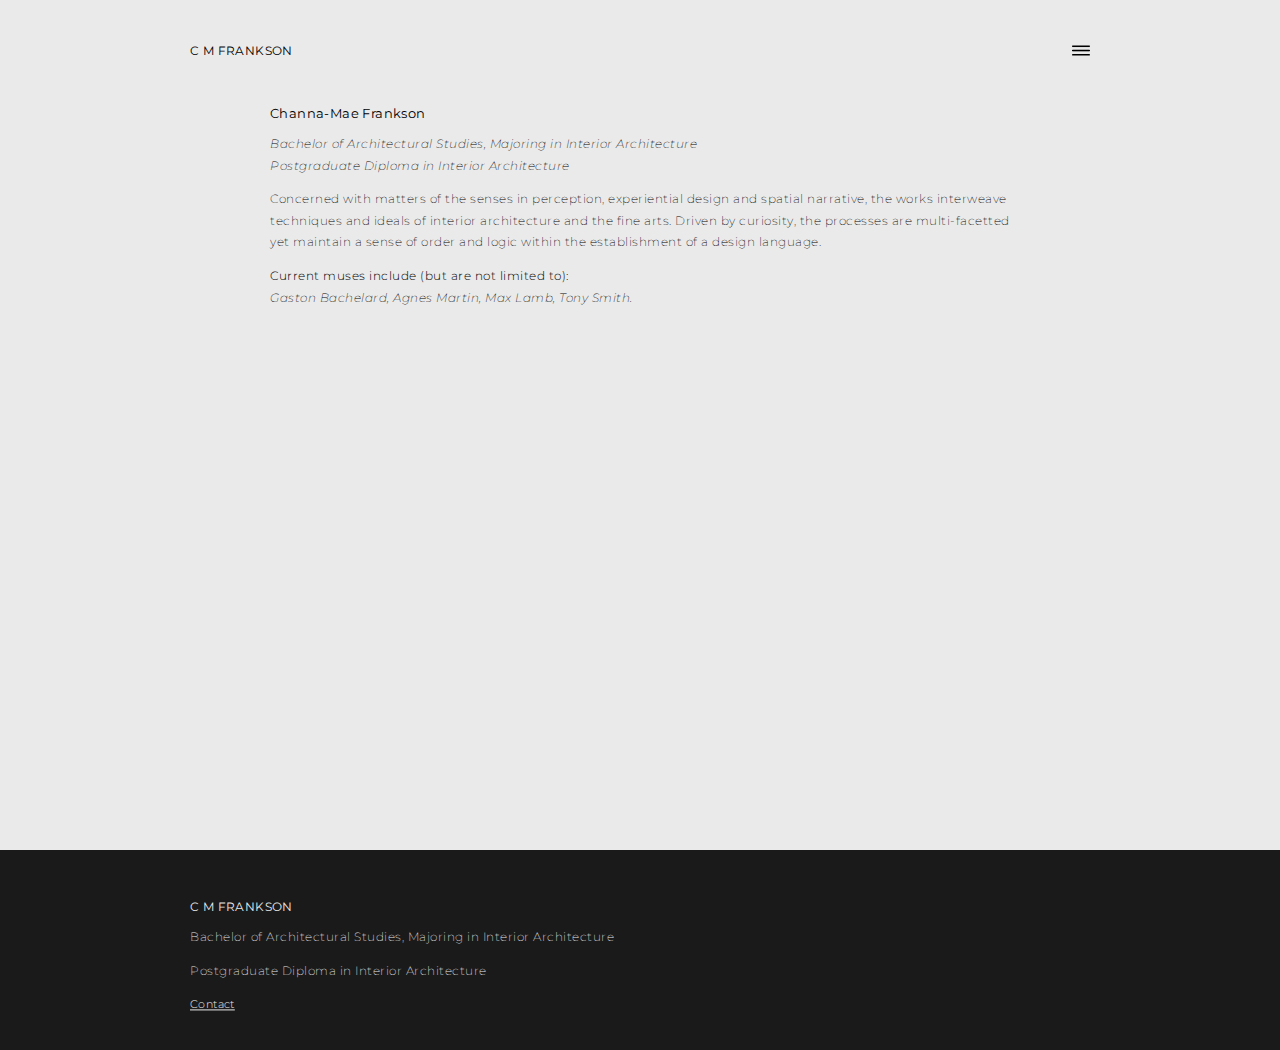
==== about.html @ 0553541b "Masonry and about.html" ====
<!DOCTYPE html>
<html lang="en-US">
<head>    
    <title>C M Frankson</title>
    <meta name="keywords" content="Web, Project, Keywords">
    <meta name="description" content="Description of the page">
    <meta name="viewport" content="width=device-width, initial-scale=1.0">
    <link rel="stylesheet" href="css/style.css">
    <link href="https://fonts.googleapis.com/css?family=Montserrat:200,200i,300,400" rel="stylesheet">
    <script src="js/jquery-2.2.0.js"></script>
    <script src="js/script.js"></script>
</head>

<body>

    <header>
        <div class="wrapper">
            <a href="index.html"><h1>C M Frankson</h1></a>
            <img src="img/menu.png" class="open" alt="menu">
        </div>
    </header>
    
    <div class="menu">
        <div class="closeWrapper">
            <img src="img/close.png" class="close" alt="close">
        </div>
        <ul>
            <li><span><a href="article.html">Visual Manipulation</a></span>Interior</li>
            <li><span><a href="#">Space for Potential</a></span>Interior</li>
            <li><span><a href="#">Comvita Balance</a></span>Interior</li>
            <li><span><a href="#">Eshel</a></span>Furniture</li>
            <li><span><a href="#">Displace</a></span>Photography</li>
            <li><span><a href="photo.html">Yu Mei</a></span>Photography</li>
        </ul>
        <div class="links">    
            <a href="#" class="hyperlink">Contact</a>
            <a href="about.html" class="hyperlink">About</a>
            <a href="https://www.instagram.com/channamaefrankson/" class="hyperlink" target="_blank">Instagram</a>
        </div>
    </div>
    
    <div class="blackout"></div>
    
    <div class="content">
    
        <div class="text">
            <h2><b>Channa-Mae Frankson</b></h2>
            <p><i>Bachelor of Architectural Studies, Majoring in Interior Architecture<br>Postgraduate Diploma in Interior Architecture</i></p>
            <p>Concerned with matters of the senses in perception, experiential design and spatial narrative, the works interweave techniques and ideals of interior architecture and the fine arts. Driven by curiosity, the processes are multi-facetted yet maintain a sense of order and logic within the establishment of a design language.</p>
            <p><b>Current muses include (but are not limited to):</b><br><i>Gaston Bachelard, Agnes Martin, Max Lamb, Tony Smith.</i></p>
        </div>
        
    </div>
    
    <footer>
        <div class="wrapper">
            <h1>C M Frankson</h1>
            <p>Bachelor of Architectural Studies, Majoring in Interior Architecture</p>
            <p>Postgraduate Diploma in Interior Architecture</p>
            <a href="#" class="hyperlink">Contact</a>
        </div>
    </footer>
    
</body>

</html>
---- css/style.css ----
body, html {
    margin: 0;
    background-color: #eaeaea;
    color: black;
    font-family: 'Montserrat', sans-serif;
}

h1 {
    font-weight: 400;
    font-size: 12px;
    letter-spacing: 0.4px;
    text-transform: uppercase;
    margin: 0;
    text-decoration: none;
}

h2 {
    font-weight: 300;
    font-size: 13px;
    letter-spacing: 0.4px;
    margin: 5px 0;
}

h2 b {
    font-weight: 400;
}

h3 {
    font-weight: 300;
    font-size: 10px;
    letter-spacing: 0.4px;
}

p {
    font-weight: 200;
    font-size: 12px;
    letter-spacing: 0.5px;
    line-height: 1.8;
}

p b {
    font-weight: 300;
}

.hyperlink {
    font-weight: 300;
    font-size: 11px;
    letter-spacing: 0.4px;
    margin: 5px 0;
    color: inherit;
    text-decoration: underline;
}

a {
    color: inherit;
    text-decoration: none;
}

i {
    font-weight: 200i;
}

.highlight {
    padding: 20px 40px;
        -webkit-box-sizing: border-box;
    -moz-box-sizing: border-box;
    box-sizing: border-box;
}

.menu {
    position: fixed;
    height: 100vh;
    width: 450px;
    max-width: 100vw;
    top: 0;
    right: calc(0vw - 450px);
    background-color: #1a1a1a;
    color: #eaeaea;
    z-index: 3;
}

.closeWrapper {
    position: relative;
    height: 100px;
    width: 100%;
}

.close {
    position: absolute;
    top: 50%;
    left: 40px;
    transform: translateY(-50%);
}

.menu ul {
    list-style: none;
    padding: 0 40px;
    margin: 0
}

.menu li {
    font-weight: 300;
    font-size: 11px;
    letter-spacing: 0.4px;
    margin: 30px 0;
    text-decoration: none;
}

.menu li a {
    text-decoration: none;
  
}

.menu li a:hover {
    text-decoration: underline;
}

.menu li span {
    font-size: 14px;
    display: block;
    margin-bottom: 5px;
}

.menu li:first-of-type {
    margin-top: 0;
}

.menu .links {
    margin-top: 0px;
    padding: 0 40px;
}

.links a {
    display: block;
    margin: 0 0 8px 0;
}
 
.blackout {
    position: fixed;
    height: 100vh;
    width: 100vw;
    top: 0;
    left: 0;
    background-color: black;
    opacity: 0.4;
    z-index: 2;
    display: none;
}

header {
    position: fixed;
    height: 100px;
    width: 100%;
    top: 0;
    background-color: #eaeaea;
    z-index: 2;
    -webkit-transition: height 600ms; /* Safari */
    transition: height 600ms;
}

.wrapper {
    position: absolute;
    width: 900px;
    top: 50%;
    left: 50%;
    transform: translate(-50%, -50%);
    -webkit-transition: width 600ms; /* Safari */
    transition: width 600ms;
}

header .wrapper h1 {
    float: left;
}

.wrapper .open{
    width: 18px;
    float: right;
    margin-top: 2.5px;
    cursor: pointer;
}

.menu .close{
    width: 13px;
    float: right;
    cursor: pointer;
}

.content {
    width: 900px;
    margin: 100px auto 50px auto;
    min-height: calc(100vh - 200px);
    overflow: auto;
    -webkit-transition: width 600ms; /* Safari */
    transition: width 600ms;
}

.grid {
    list-style: none;
    padding: 0;
    overflow: auto;
    margin: 0;
}

.grid li {
    width: 360px;
    float: left;
    margin-bottom: 120px;
}

.gutter-sizer { width: 180px; }

.grid .imgWrapper {
    position: relative;
    width: 360px;
    min-height: 270px;
    overflow: hidden;
    border-radius: 2px;
}

.grid .imgWrapper:hover  > img {
    height: 100.5%;
}

.grid .imgWrapper img {
    position: absolute;
    left: 50%;
    top: 50%;
    height: 100%;
    width: auto;
    -webkit-transform: translate(-50%,-50%);
      -ms-transform: translate(-50%,-50%);
          transform: translate(-50%,-50%);
        -webkit-transition: height 300ms; /* Safari */
    transition: height 300ms;
}

.grid h3 {
    margin: 14px 0 0 0;
}

.grid h2 {
    margin: 0 0 0 0;
    display: inline-block;
}

.grid p {
    margin: 8px 0 0 0;
    letter-spacing: 0.3px;
    line-height: 1.6;
}

.button {
    display: inline-block;
    font-weight: 400;
    font-size: 10px;
    letter-spacing: 0.8px;
    text-transform: uppercase;
    border: 1px solid black;
    padding: 5px 12px;
    margin: 10px 0 0 0;
    -webkit-transition: background-color 800ms; /* Safari */
    transition: background-color 800ms;
    -webkit-transition: color 700ms; /* Safari */
    transition: color 700ms;
    cursor: pointer;
}

.button:hover {
    background-color: #1a1a1a;
    color: #eaeaea
}

.text {
    width: 740px;
    margin: 0 80px 40px 80px;
    -webkit-transition: margin 600ms; /* Safari */
    transition: margin 600ms;
}

.gridFull {
    width: 900px;
}

.gridFull img {
    width: 100%;
    margin-bottom: 20px;
}

.gridOne {
    width: 740px;
    margin: 20px 80px;
}

.gridOne img {
    width: 100%;
    margin-bottom: 20px;
}

.gridTwo {
    width: 100%;
    margin: 20px 0;
}

.gridTwo img {
    width: 48%;
    margin-bottom: 20px;
}

.gridTwo img:nth-of-type(even) {
    float: right;
}

footer {
    position: absolute;
    min-height: 100px;
    width: 100%;
    background-color: #1a1a1a;
    color: #eaeaea;
    padding: 40px 0 60px 0;
}

footer h1 {
    margin: 12px 0;
}

@media only screen and (max-width: 980px) {
    
    .links a {
        margin: 0 0 16px 0;
    }
    
    header, .closeWrapper {
        height: 80px;
    }
    
    .wrapper, .content {
        width: 700px;
    }
    
    .content {
        margin-top: 80px;
    }
    
    .grid li {
        width: 300px;
        margin-bottom: 80px;
    }
    
    .gutter-sizer { width: 100px; }

    .grid .imgWrapper {
        width: 300px;
        min-height: 210px;
    }
    
    .text, .gridOne, .gridFull {
        width: 700px;
        margin: 0;
    }
    
}

@media only screen and (max-width: 740px) {
    
    .highlight {
        padding: 10px 10px;
    }
    
    .wrapper, .content {
        width: calc(100vw - 40px);
        -webkit-transition: none; /* Safari */
        transition: none;
    }
    
    .grid li {
        width: 100%;
        margin-bottom: 80px;
    }
    
    .gutter-sizer { width: 0px; }

    .grid .imgWrapper {
        width: 100%;
        min-height: 480px;
    }
    
    .text, .gridOne, .gridFull {
        width: 100%;
        margin: 0;
    }
    
    .gridTwo img {
        width: 100%;
        margin-bottom: 20px;
    }
    
}

@media only screen and (max-width: 414px) {
    
   .grid .imgWrapper {
        width: 100%;
        min-height: 260px;
    } 
    
}
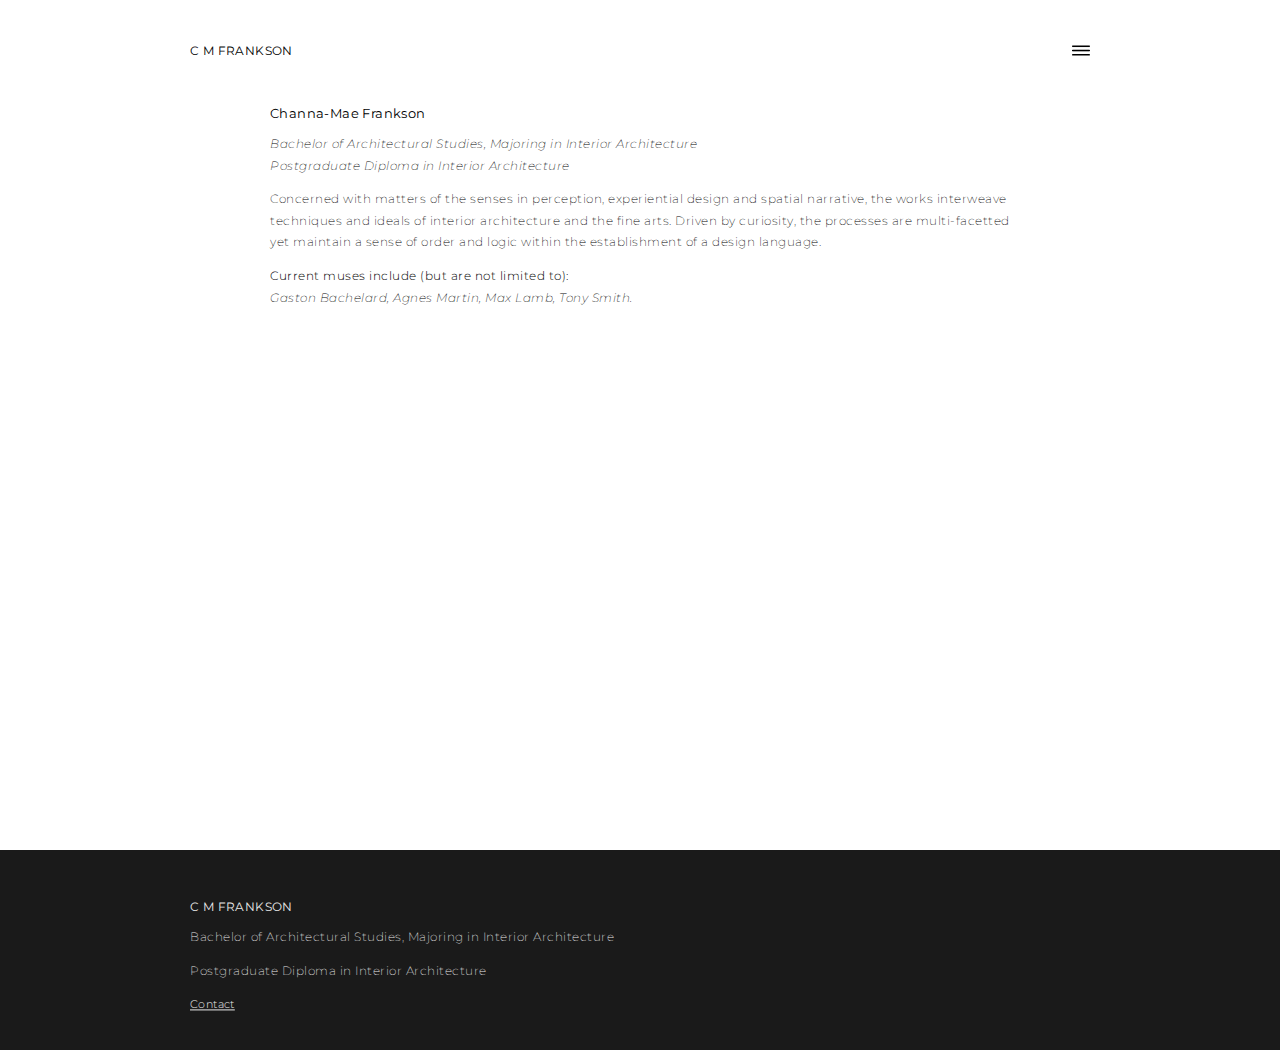
==== commit f9cc5995: "Space for potential" ====
--- a/about.html
+++ b/about.html
@@ -25,8 +25,8 @@
             <img src="img/close.png" class="close" alt="close">
         </div>
         <ul>
-            <li><span><a href="article.html">Visual Manipulation</a></span>Interior</li>
-            <li><span><a href="#">Space for Potential</a></span>Interior</li>
+            <li><span><a href="visual-manipulation.html">Visual Manipulation</a></span>Interior</li>
+            <li><span><a href="space-for-potential">Space for Potential</a></span>Interior</li>
             <li><span><a href="#">Comvita Balance</a></span>Interior</li>
             <li><span><a href="#">Eshel</a></span>Furniture</li>
             <li><span><a href="#">Displace</a></span>Photography</li>
--- a/css/style.css
+++ b/css/style.css
@@ -1,6 +1,6 @@
 body, html {
     margin: 0;
-    background-color: #eaeaea;
+    background-color: white;
     color: black;
     font-family: 'Montserrat', sans-serif;
 }
@@ -152,7 +152,7 @@
     height: 100px;
     width: 100%;
     top: 0;
-    background-color: #eaeaea;
+    background-color: white;
     z-index: 2;
     -webkit-transition: height 600ms; /* Safari */
     transition: height 600ms;
@@ -164,8 +164,6 @@
     top: 50%;
     left: 50%;
     transform: translate(-50%, -50%);
-    -webkit-transition: width 600ms; /* Safari */
-    transition: width 600ms;
 }
 
 header .wrapper h1 {
@@ -190,8 +188,6 @@
     margin: 100px auto 50px auto;
     min-height: calc(100vh - 200px);
     overflow: auto;
-    -webkit-transition: width 600ms; /* Safari */
-    transition: width 600ms;
 }
 
 .grid {
@@ -199,6 +195,7 @@
     padding: 0;
     overflow: auto;
     margin: 0;
+    overflow: show;
 }
 
 .grid li {
@@ -208,6 +205,8 @@
 }
 
 .gutter-sizer { width: 180px; }
+
+.grid-item { width: 360px; }
 
 .grid .imgWrapper {
     position: relative;
@@ -273,8 +272,10 @@
 .text {
     width: 740px;
     margin: 0 80px 40px 80px;
-    -webkit-transition: margin 600ms; /* Safari */
-    transition: margin 600ms;
+}
+
+.grid img:hover {
+    cursor: inherit;
 }
 
 .gridFull {
@@ -288,12 +289,15 @@
 
 .gridOne {
     width: 740px;
-    margin: 20px 80px;
+    margin: 0 80px 20px 80px;
 }
 
 .gridOne img {
     width: 100%;
-    margin-bottom: 20px;
+}
+
+.gridOne p {
+    margin-bottom: 40px;
 }
 
 .gridTwo {
@@ -310,6 +314,26 @@
     float: right;
 }
 
+.gridThree {
+    width: 100%;
+    margin: 0 0 20px 0;
+    display: inline-block
+}
+
+.gridThree img {
+    width: calc(33.33% - 20px);
+    margin: 0 10px 0 10px;
+    float: left;
+}
+
+.gridThree img:nth-of-type(1) {
+    margin: 0 20px 0 0;
+}
+
+.gridThree img:nth-of-type(3) {
+    margin: 0 0 0 20px;
+}
+
 footer {
     position: absolute;
     min-height: 100px;
@@ -348,6 +372,8 @@
     
     .gutter-sizer { width: 100px; }
 
+    .grid-item { width: 300px; }
+    
     .grid .imgWrapper {
         width: 300px;
         min-height: 210px;
@@ -368,8 +394,6 @@
     
     .wrapper, .content {
         width: calc(100vw - 40px);
-        -webkit-transition: none; /* Safari */
-        transition: none;
     }
     
     .grid li {
@@ -379,6 +403,8 @@
     
     .gutter-sizer { width: 0px; }
 
+    .grid-item { width: 100%; }
+    
     .grid .imgWrapper {
         width: 100%;
         min-height: 480px;
